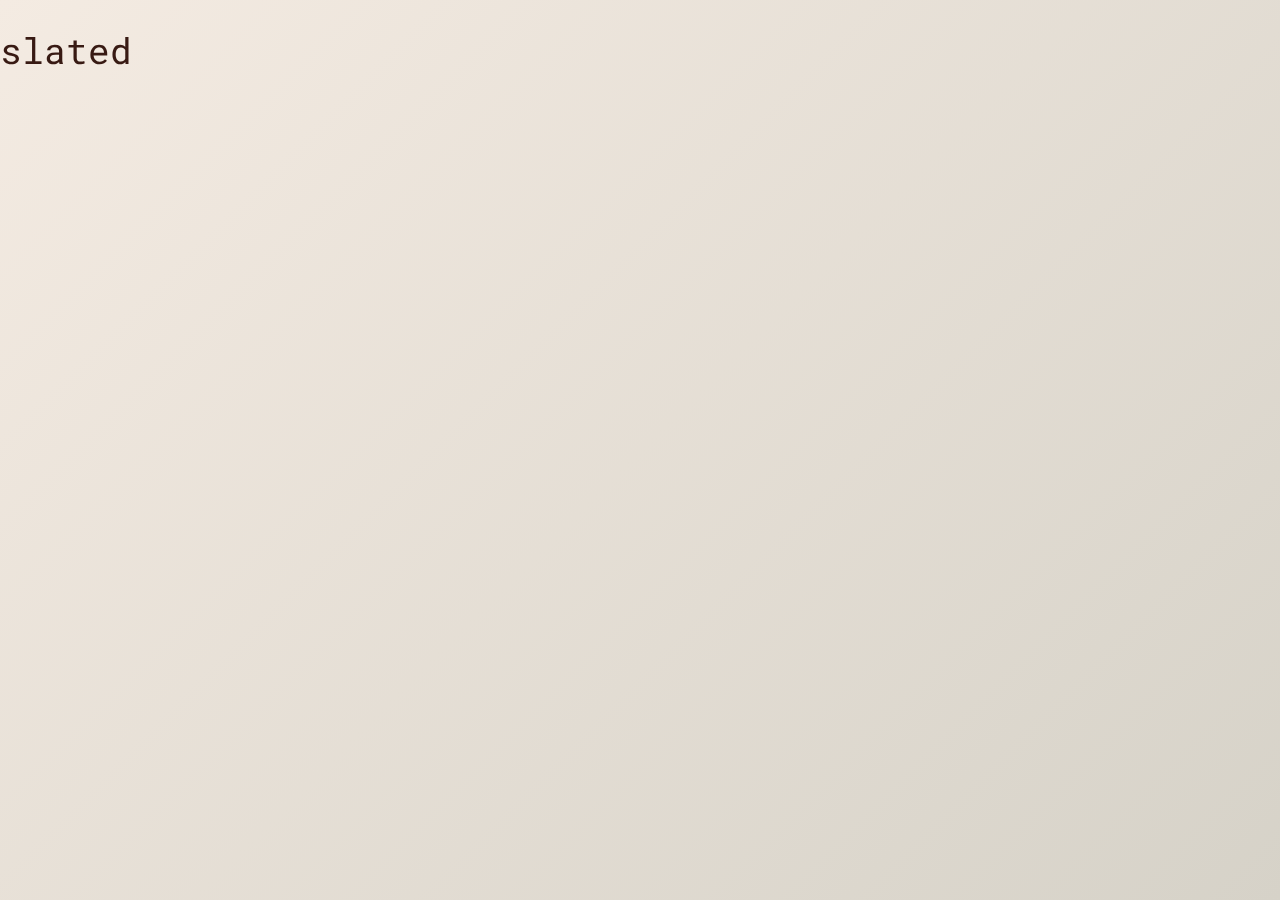
==== index.html @ e2514d9d "Initial styling, structure" ====
<!DOCTYPE html>
<html lang="en">

<head>
    <meta charset="UTF-8">
    <meta name="viewport" content="width=device-width, initial-scale=1.0">
    <title>Slated</title>
    <link rel="preconnect" href="https://fonts.googleapis.com">
    <link rel="preconnect" href="https://fonts.gstatic.com" crossorigin>
    <link href="https://fonts.googleapis.com/css2?family=Roboto+Mono:wght@100;200&display=swap" rel="stylesheet">
    <link rel="stylesheet" href="./style/style.css">
</head>

<body>
    <div class="background-gradient"></div>
    <header>
        <span class="h1">
            slated
        </span>
    </header>
    <main>
        
    </main>
    <footer></footer>
    <script src="./js/script.js"></script>
</body>

</html>
---- style/style.css ----
.background-gradient {
  position: fixed;
  background-color: green;
  height: 100%;
  width: 100%;
  z-index: -10;
  background: rgb(244, 235, 226);
  background: linear-gradient(135deg, rgb(244, 235, 226) 0%, rgb(214, 210, 200) 100%);
}

.h1 {
  font-size: 2.25em;
}

.h2 {
  font-size: 1.75;
}

.h3 {
  font-size: 1.25em;
}

header {
  position: fixed;
  width: 100%;
  height: 100px;
  display: grid;
  grid-template-columns: auto 1fr auto;
  justify-items: center;
  align-items: center;
}

*,
::before,
*::after {
  box-sizing: border-box;
}

:root {
  font: 1em "Roboto Mono", monospace;
  color: #381A13;
  height: 100%;
}

body {
  position: relative;
  height: 100%;
  margin: 0;
}/*# sourceMappingURL=style.css.map */
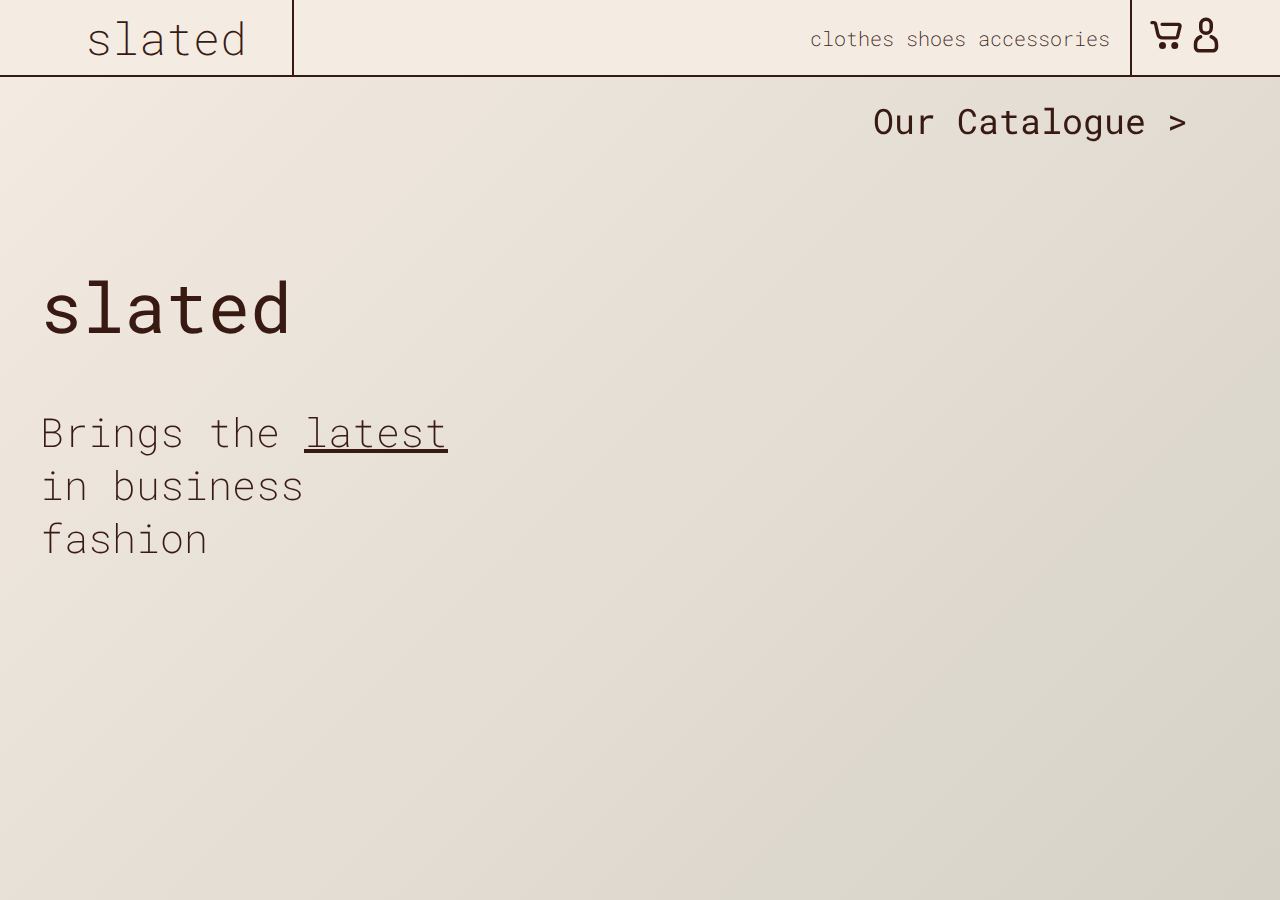
==== commit dbefb3d8: "Unresponsive front page" ====
--- a/index.html
+++ b/index.html
@@ -7,22 +7,83 @@
     <title>Slated</title>
     <link rel="preconnect" href="https://fonts.googleapis.com">
     <link rel="preconnect" href="https://fonts.gstatic.com" crossorigin>
-    <link href="https://fonts.googleapis.com/css2?family=Roboto+Mono:wght@100;200&display=swap" rel="stylesheet">
-    <link rel="stylesheet" href="./style/style.css">
+    <link href="https://fonts.googleapis.com/css2?family=Roboto+Mono:wght@100;200;400&display=swap" rel="stylesheet">
+    <link rel="stylesheet" href="./style/frontPage.css">
 </head>
 
 <body>
     <div class="background-gradient"></div>
     <header>
-        <span class="h1">
-            slated
-        </span>
+        <div class="container">
+            <a href="./" class="h1">
+                slated
+            </a>
+            <nav>
+                <ul>
+                    <li>
+                        <a href="">
+                            Clothes
+                        </a>
+                    </li>
+                    <li>
+                        <a href="">
+                            Shoes
+                        </a>
+                    </li>
+                    <li>
+                        <a href="">
+                            Accessories
+                        </a>
+                    </li>
+
+                </ul>
+            </nav>
+            <nav>
+                <ul>
+                    <li>
+                        <a href="">
+                            <svg class="shopping-cart" xmlns="http://www.w3.org/2000/svg" viewBox="-3 -4 24 24"
+                                width="28" fill="currentColor">
+                                <path
+                                    d="M7 16a2 2 0 1 1 0-4 2 2 0 0 1 0 4zm7 0a2 2 0 1 1 0-4 2 2 0 0 1 0 4zM.962 1.923A.962.962 0 0 1 .962 0h1.151c.902 0 1.682.626 1.878 1.506l1.253 5.642c.196.88.976 1.506 1.878 1.506h7.512l1.442-5.77H6.731a.962.962 0 0 1 0-1.922h9.345a1.923 1.923 0 0 1 1.866 2.39L16.5 9.12a1.923 1.923 0 0 1-1.866 1.457H7.122a3.846 3.846 0 0 1-3.755-3.012L2.113 1.923H.962z">
+                                </path>
+                            </svg>
+                        </a>
+                    </li>
+                    <li>
+                        <a href="">
+
+                            <svg xmlns="http://www.w3.org/2000/svg" viewBox="-5 -2 24 24" width="28"
+                                fill="currentColor">
+                                <path
+                                    d="M3.534 10.07a1 1 0 1 1 .733 1.86A3.579 3.579 0 0 0 2 15.26V17a1 1 0 0 0 1 1h8a1 1 0 0 0 1-1v-1.647a3.658 3.658 0 0 0-2.356-3.419 1 1 0 1 1 .712-1.868A5.658 5.658 0 0 1 14 15.353V17a3 3 0 0 1-3 3H3a3 3 0 0 1-3-3v-1.74a5.579 5.579 0 0 1 3.534-5.19zM7 0a4 4 0 0 1 4 4v2a4 4 0 1 1-8 0V4a4 4 0 0 1 4-4zm0 2a2 2 0 0 0-2 2v2a2 2 0 1 0 4 0V4a2 2 0 0 0-2-2z">
+                                </path>
+                            </svg>
+                        </a>
+                    </li>
+                </ul>
+            </nav>
+            <a class="burger" href="">
+                <svg xmlns="http://www.w3.org/2000/svg" viewBox="-5 -7 24 24" width="28" fill="currentColor">
+                    <path
+                        d="M1 0h12a1 1 0 0 1 0 2H1a1 1 0 1 1 0-2zm0 8h12a1 1 0 0 1 0 2H1a1 1 0 1 1 0-2zm0-4h12a1 1 0 0 1 0 2H1a1 1 0 1 1 0-2z">
+                    </path>
+                </svg>
+            </a>
+        </div>
     </header>
     <main>
-        
+        <article id="collections" class="container">
+            <div class="even">
+                <h1 style="font-weight: 200;"><span class="h2">slated</span><br><br>Brings the <span class="mark">latest</span> in business fashion</h1>
+            </div>
+            <div class="odd">
+                <h1 class="h2"><a href="">Our Catalogue ></a></h1>
+            </div>
+        </article>
     </main>
     <footer></footer>
-    <script src="./js/script.js"></script>
+    <script type="module" src="./js/collections.js"></script>
 </body>
 
 </html>--- a/style/frontPage.css
+++ b/style/frontPage.css
@@ -0,0 +1,179 @@
+.container {
+  max-width: 1200px;
+  margin: 0 auto;
+  width: 100%;
+}
+
+.background-gradient {
+  position: fixed;
+  height: 100%;
+  width: 100%;
+  z-index: -10;
+  background: rgb(244, 235, 226);
+  background: linear-gradient(135deg, rgb(244, 235, 226) 0%, rgb(214, 210, 200) 100%);
+}
+
+.h1,
+.h2,
+.h3 {
+  margin: 0;
+  font-weight: 200;
+}
+
+.h1 {
+  font-size: 2.25em;
+}
+
+.h2 {
+  font-size: 1.75em;
+  font-weight: 400;
+}
+
+.h3 {
+  font-size: 1.25em;
+}
+
+a {
+  text-decoration: none;
+  color: #381A13;
+}
+a:hover {
+  color: #664f35;
+}
+
+header {
+  position: sticky;
+  top: 0;
+  z-index: 1;
+  background-color: rgb(244, 235, 226);
+  width: 100%;
+  border-bottom: solid 2px #381A13;
+  text-transform: lowercase;
+}
+header ul {
+  list-style: none;
+  margin: 0;
+  padding: 0;
+}
+header ul li {
+  display: inline;
+}
+header svg {
+  scale: 1.5;
+}
+header .container {
+  height: 75px;
+  display: grid;
+  grid-template-columns: auto 1fr auto;
+  justify-items: center;
+  align-items: center;
+}
+header .container > * {
+  min-width: 100px;
+  display: flex;
+  justify-content: center;
+  align-items: center;
+  padding: 0 1em;
+}
+header .container > *:nth-child(2) {
+  width: 100%;
+  height: 100%;
+  border-left: solid 2px #381A13;
+  border-right: solid 2px #381A13;
+  justify-content: end;
+}
+header .container > *:last-child {
+  display: none;
+}
+@media screen and (max-width: 576px) {
+  header .container > *:last-child {
+    display: block;
+    grid-column-start: 3;
+    grid-column-end: 4;
+  }
+  header .container > *:not(:last-child, :first-child) {
+    display: none;
+  }
+}
+
+*,
+::before,
+*::after {
+  box-sizing: border-box;
+}
+
+:root {
+  font: 200 20px "Roboto Mono", monospace;
+  color: #381A13;
+  overscroll-behavior: none;
+}
+
+body {
+  position: relative;
+  height: 100%;
+  margin: 0;
+}
+
+.collection-card {
+  height: 546px;
+  width: 420px;
+  position: relative;
+  border-radius: 0.5em;
+  overflow: hidden;
+}
+.collection-card:hover {
+  cursor: pointer;
+}
+.collection-card img {
+  -o-object-fit: cover;
+     object-fit: cover;
+  display: block;
+  height: 100%;
+  width: 100%;
+  transition-property: scale;
+  transition-duration: 300ms;
+}
+.collection-card img.zoom {
+  scale: 1.2;
+}
+.collection-card .name-div {
+  color: rgb(244, 235, 226);
+  position: absolute;
+  display: flex;
+  justify-content: center;
+  align-items: center;
+  background-color: rgba(0, 0, 0, 0.37);
+  width: 100%;
+  height: 100%;
+  top: 0;
+}
+
+.mark {
+  text-decoration: underline;
+}
+
+main {
+  padding: 1em;
+}
+main article {
+  display: grid;
+  grid-template-columns: repeat(2, 1fr);
+  justify-items: center;
+  justify-content: space-around;
+}
+main article > div {
+  display: flex;
+  flex-direction: column;
+  align-items: center;
+  width: 420px;
+  gap: 120px;
+}
+main article > div:first-child {
+  margin-top: 136.5px;
+}
+main article > div:nth-child(even) {
+  justify-self: end;
+}
+main article > div:nth-child(odd) {
+  justify-self: start;
+}/*# sourceMappingURL=frontPage.css.map */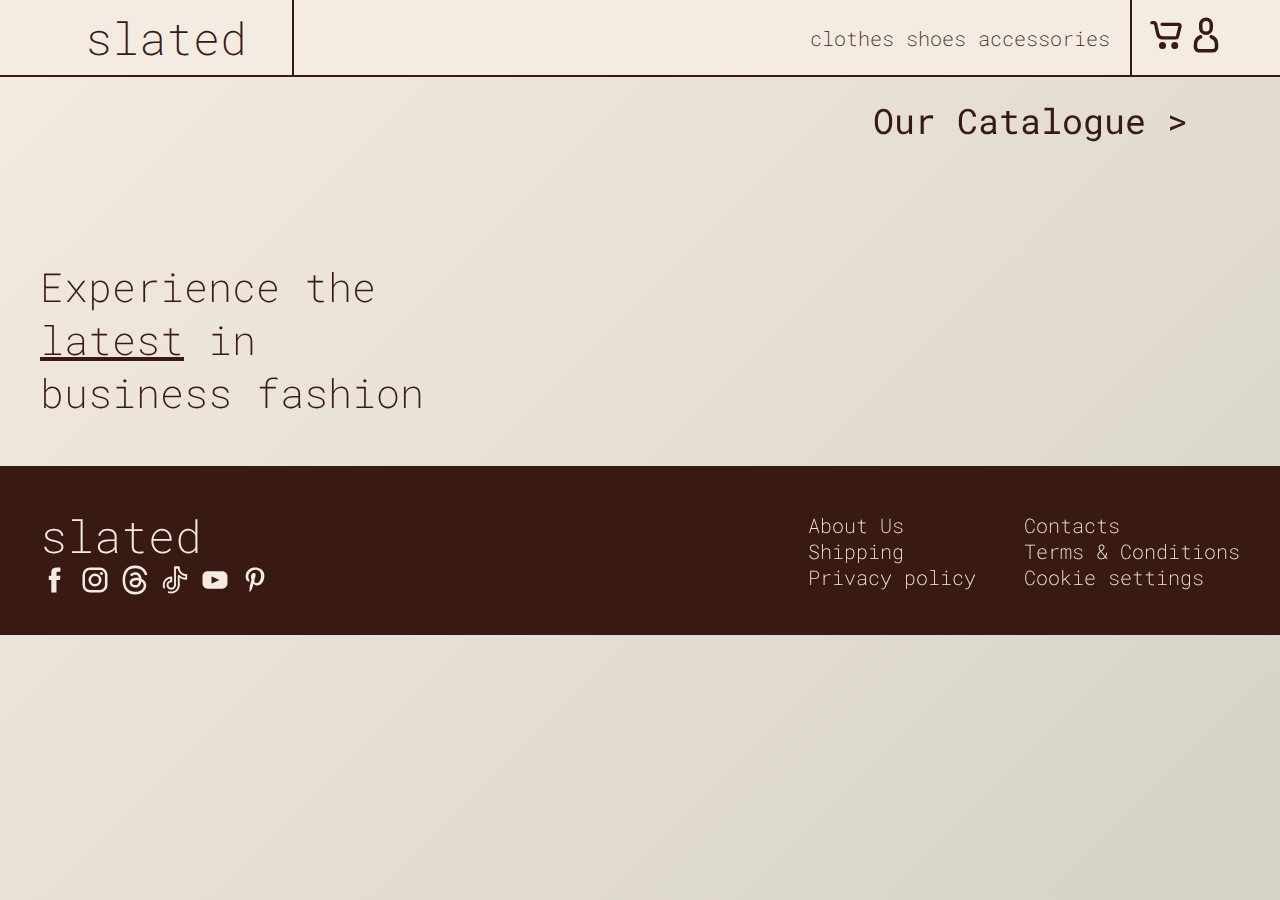
==== commit f183e3fe: "Product view, add and update cart, cart page start" ====
--- a/index.html
+++ b/index.html
@@ -5,10 +5,14 @@
     <meta charset="UTF-8">
     <meta name="viewport" content="width=device-width, initial-scale=1.0">
     <title>Slated</title>
+
+    <!-- Base -->
     <link rel="preconnect" href="https://fonts.googleapis.com">
     <link rel="preconnect" href="https://fonts.gstatic.com" crossorigin>
     <link href="https://fonts.googleapis.com/css2?family=Roboto+Mono:wght@100;200;400&display=swap" rel="stylesheet">
-    <link rel="stylesheet" href="./style/frontPage.css">
+    <link rel="stylesheet" href="./style/pages/style.css">
+
+    <link rel="stylesheet" href="./style/pages/front/frontPage.css">
 </head>
 
 <body>
@@ -21,17 +25,17 @@
             <nav>
                 <ul>
                     <li>
-                        <a href="">
+                        <a href="./products/?category=1,2">
                             Clothes
                         </a>
                     </li>
                     <li>
-                        <a href="">
+                        <a href="./products/?category=3">
                             Shoes
                         </a>
                     </li>
                     <li>
-                        <a href="">
+                        <a href="./products/?category=4">
                             Accessories
                         </a>
                     </li>
@@ -41,7 +45,7 @@
             <nav>
                 <ul>
                     <li>
-                        <a href="">
+                        <a class="cart" href="./cart/">
                             <svg class="shopping-cart" xmlns="http://www.w3.org/2000/svg" viewBox="-3 -4 24 24"
                                 width="28" fill="currentColor">
                                 <path
@@ -51,7 +55,7 @@
                         </a>
                     </li>
                     <li>
-                        <a href="">
+                        <a href="./user">
 
                             <svg xmlns="http://www.w3.org/2000/svg" viewBox="-5 -2 24 24" width="28"
                                 fill="currentColor">
@@ -63,27 +67,106 @@
                     </li>
                 </ul>
             </nav>
-            <a class="burger" href="">
-                <svg xmlns="http://www.w3.org/2000/svg" viewBox="-5 -7 24 24" width="28" fill="currentColor">
-                    <path
-                        d="M1 0h12a1 1 0 0 1 0 2H1a1 1 0 1 1 0-2zm0 8h12a1 1 0 0 1 0 2H1a1 1 0 1 1 0-2zm0-4h12a1 1 0 0 1 0 2H1a1 1 0 1 1 0-2z">
-                    </path>
-                </svg>
-            </a>
+            <div style="text-align: center;">
+                <button id="burger-btn" class="burger-btn" href="">
+                    <svg xmlns="http://www.w3.org/2000/svg" viewBox="-5 -7 24 24" width="28" fill="currentColor">
+                        <path
+                            d="M1 0h12a1 1 0 0 1 0 2H1a1 1 0 1 1 0-2zm0 8h12a1 1 0 0 1 0 2H1a1 1 0 1 1 0-2zm0-4h12a1 1 0 0 1 0 2H1a1 1 0 1 1 0-2z">
+                        </path>
+                    </svg>
+                </button>
+            </div>
         </div>
     </header>
+    <aside id="burger-menu" class="burger-menu">
+        <div class="container">
+            <nav>
+                <ul>
+                    <li>
+                        <a href="./products/?category=1,2">
+                            Clothes
+                        </a>
+                    </li>
+                    <li>
+                        <a href="./products/?category=3">
+                            Shoes
+                        </a>
+                    </li>
+                    <li>
+                        <a href="./products/?category=4">
+                            Accessories
+                        </a>
+                    </li>
+
+                </ul>
+            </nav>
+            <nav>
+                <ul>
+                    <li>
+                        <a class="cart" href="./cart/">
+                            <svg class="shopping-cart" xmlns="http://www.w3.org/2000/svg" viewBox="-3 -4 24 24"
+                                width="28" fill="currentColor">
+                                <path
+                                    d="M7 16a2 2 0 1 1 0-4 2 2 0 0 1 0 4zm7 0a2 2 0 1 1 0-4 2 2 0 0 1 0 4zM.962 1.923A.962.962 0 0 1 .962 0h1.151c.902 0 1.682.626 1.878 1.506l1.253 5.642c.196.88.976 1.506 1.878 1.506h7.512l1.442-5.77H6.731a.962.962 0 0 1 0-1.922h9.345a1.923 1.923 0 0 1 1.866 2.39L16.5 9.12a1.923 1.923 0 0 1-1.866 1.457H7.122a3.846 3.846 0 0 1-3.755-3.012L2.113 1.923H.962z">
+                                </path>
+                            </svg>
+                        </a>
+                    </li>
+                    <li>
+                        <a href="./user">
+
+                            <svg xmlns="http://www.w3.org/2000/svg" viewBox="-5 -2 24 24" width="28"
+                                fill="currentColor">
+                                <path
+                                    d="M3.534 10.07a1 1 0 1 1 .733 1.86A3.579 3.579 0 0 0 2 15.26V17a1 1 0 0 0 1 1h8a1 1 0 0 0 1-1v-1.647a3.658 3.658 0 0 0-2.356-3.419 1 1 0 1 1 .712-1.868A5.658 5.658 0 0 1 14 15.353V17a3 3 0 0 1-3 3H3a3 3 0 0 1-3-3v-1.74a5.579 5.579 0 0 1 3.534-5.19zM7 0a4 4 0 0 1 4 4v2a4 4 0 1 1-8 0V4a4 4 0 0 1 4-4zm0 2a2 2 0 0 0-2 2v2a2 2 0 1 0 4 0V4a2 2 0 0 0-2-2z">
+                                </path>
+                            </svg>
+                        </a>
+                    </li>
+                </ul>
+            </nav>
+        </div>
+    </aside>
     <main>
         <article id="collections" class="container">
             <div class="even">
-                <h1 style="font-weight: 200;"><span class="h2">slated</span><br><br>Brings the <span class="mark">latest</span> in business fashion</h1>
+                <h1 style="font-weight: 200;">Experience the <span class="mark">latest</span> in business fashion</h1>
             </div>
             <div class="odd">
-                <h1 class="h2"><a href="">Our Catalogue ></a></h1>
+                <h1 class="h2"><a href="./products/">Our Catalogue ></a></h1>
             </div>
         </article>
     </main>
-    <footer></footer>
+    <footer>
+        <div class="container row center">
+            <section>
+                <span class="h1">slated</span>
+                <nav>
+                    <ul class="socials">
+                        <li><a href="#"><img src="./assets/icons/socials/facebook.svg" alt=""></a></li>
+                        <li><a href="#"><img src="./assets/icons/socials/instagram.svg" alt=""></a></li>
+                        <li><a href="#"><img src="./assets/icons/socials/threads.svg" alt=""></a></li>
+                        <li><a href="#"><img src="./assets/icons/socials/tiktok.svg" alt=""></a></li>
+                        <li><a href="#"><img src="./assets/icons/socials/youtube.svg" alt=""></a></li>
+                        <li><a href="#"><img src="./assets/icons/socials/pinterest.svg" alt=""></a></li>
+                    </ul>
+                </nav>
+            </section>
+            <nav>
+                <ul class="grid">
+                    <li><a class="invert" href="#">About Us</a></li>
+                    <li><a class="invert" href="#">Contacts</a></li>
+                    <li><a class="invert" href="#">Shipping</a></li>
+                    <li><a class="invert" href="#">Terms & Conditions</a></li>
+                    <li><a class="invert" href="#">Privacy policy</a></li>
+                    <li><a class="invert" href="#">Cookie settings</a></li>
+                </ul>
+            </nav>
+        </div>
+    </footer>
     <script type="module" src="./js/collections.js"></script>
+    <script src="./js/burgerMenu.js"></script>
+    <script type="module" src="./js/cartManager.js"></script>
 </body>
 
 </html>--- a/style/pages/style.css
+++ b/style/pages/style.css
@@ -0,0 +1,370 @@
+.container {
+  max-width: 1200px;
+  margin: 0 auto;
+  width: 100%;
+}
+.container.row {
+  display: flex;
+  flex-direction: row;
+}
+.container.center {
+  justify-content: space-between;
+  align-items: center;
+}
+
+.background-gradient {
+  position: fixed;
+  height: 100%;
+  width: 100%;
+  z-index: -10;
+  background: #f4ebe2;
+  background: linear-gradient(135deg, rgb(244, 235, 226) 0%, rgb(214, 210, 200) 100%);
+}
+
+.h1,
+.h2,
+.h3 {
+  margin: 0;
+  font-weight: 200;
+}
+
+.h1 {
+  font-size: 2.25em;
+}
+
+.h2 {
+  font-size: 1.75em;
+  font-weight: 400;
+}
+
+.h3 {
+  font-size: 1.25em;
+}
+
+a {
+  text-decoration: none;
+  color: #381A13;
+}
+a:hover {
+  color: #664f35;
+}
+a.invert {
+  color: #f4ebe2;
+}
+a.invert:hover {
+  color: #664f35;
+  filter: brightness(200%);
+}
+
+.m-1 {
+  margin: 1em;
+}
+
+.mx-1 {
+  margin: 0 1em;
+}
+
+.my-1 {
+  margin: 1em 0;
+}
+
+.m-2 {
+  margin: 2em;
+}
+
+.mx-2 {
+  margin: 0 2em;
+}
+
+.my-2 {
+  margin: 2em 0;
+}
+
+.m-3 {
+  margin: 3em;
+}
+
+.mx-3 {
+  margin: 0 3em;
+}
+
+.my-3 {
+  margin: 3em 0;
+}
+
+.m-4 {
+  margin: 4em;
+}
+
+.mx-4 {
+  margin: 0 4em;
+}
+
+.my-4 {
+  margin: 4em 0;
+}
+
+.m-5 {
+  margin: 5em;
+}
+
+.mx-5 {
+  margin: 0 5em;
+}
+
+.my-5 {
+  margin: 5em 0;
+}
+
+.m-6 {
+  margin: 6em;
+}
+
+.mx-6 {
+  margin: 0 6em;
+}
+
+.my-6 {
+  margin: 6em 0;
+}
+
+.m-7 {
+  margin: 7em;
+}
+
+.mx-7 {
+  margin: 0 7em;
+}
+
+.my-7 {
+  margin: 7em 0;
+}
+
+.m-8 {
+  margin: 8em;
+}
+
+.mx-8 {
+  margin: 0 8em;
+}
+
+.my-8 {
+  margin: 8em 0;
+}
+
+.m-9 {
+  margin: 9em;
+}
+
+.mx-9 {
+  margin: 0 9em;
+}
+
+.my-9 {
+  margin: 9em 0;
+}
+
+.m-10 {
+  margin: 10em;
+}
+
+.mx-10 {
+  margin: 0 10em;
+}
+
+.my-10 {
+  margin: 10em 0;
+}
+
+.burger-btn {
+  background-color: transparent;
+  border: none;
+  width: -moz-fit-content;
+  width: fit-content;
+}
+.burger-btn:hover {
+  cursor: pointer;
+}
+
+aside.burger-menu {
+  position: fixed;
+  display: none;
+  background-color: #381A13;
+  height: 100dvh;
+  width: 100%;
+  z-index: 1;
+  left: -100%;
+  transition-property: left;
+  transition-duration: 300ms;
+}
+aside.burger-menu nav ul {
+  font-size: 2em;
+  padding: 0;
+  margin: 1em 0 0 0;
+  list-style-type: none;
+  text-align: center;
+}
+aside.burger-menu nav:last-of-type ul {
+  display: flex;
+  justify-content: center;
+}
+aside.burger-menu nav:last-of-type ul svg {
+  scale: 3;
+  margin: 1em;
+}
+aside.burger-menu nav a {
+  color: #f4ebe2;
+}
+aside.burger-menu.active {
+  left: 0;
+}
+@media screen and (max-width: 768px) {
+  aside.burger-menu {
+    display: block;
+  }
+}
+
+.cart {
+  position: relative;
+}
+.cart .cart-counter {
+  position: absolute;
+  display: flex;
+  justify-content: center;
+  align-items: center;
+  top: -20px;
+  right: 0;
+  background-color: #381A13;
+  color: #f4ebe2;
+  height: 25px;
+  width: 25px;
+  border-radius: 100%;
+}
+
+header {
+  position: sticky;
+  top: 0;
+  z-index: 1;
+  background-color: #f4ebe2;
+  width: 100%;
+  border-bottom: solid 2px #381A13;
+  text-transform: lowercase;
+}
+header ul {
+  list-style: none;
+  margin: 0;
+  padding: 0;
+}
+header ul li {
+  display: inline;
+}
+header svg {
+  scale: 1.5;
+}
+header .container {
+  height: 75px;
+  display: grid;
+  grid-template-columns: auto 1fr auto;
+  justify-items: center;
+  align-items: center;
+}
+header .container > * {
+  min-width: 100px;
+  display: flex;
+  justify-content: center;
+  align-items: center;
+  padding: 0 1em;
+}
+header .container > *:nth-child(2) {
+  width: 100%;
+  height: 100%;
+  border-left: solid 2px #381A13;
+  border-right: solid 2px #381A13;
+  justify-content: end;
+}
+header .container > *:last-child {
+  display: none;
+}
+@media screen and (max-width: 768px) {
+  header .container > *:last-child {
+    display: block;
+    grid-column-start: 3;
+    grid-column-end: 4;
+  }
+  header .container > *:not(:last-child, :first-child) {
+    display: none;
+  }
+}
+
+footer {
+  background-color: #381A13;
+  color: #f4ebe2;
+  padding: 2em;
+}
+@media screen and (max-width: 992px) {
+  footer {
+    padding: 2em 0;
+  }
+  footer > div.container.row {
+    flex-direction: column;
+    text-align: center;
+    gap: 2em;
+  }
+}
+@media screen and (max-width: 768px) {
+  footer ul.grid {
+    grid-template-columns: 1fr;
+    row-gap: 1em;
+  }
+}
+footer nav ul {
+  margin: 0;
+  padding: 0;
+  list-style-type: none;
+  display: flex;
+}
+footer nav ul img {
+  display: block;
+  height: 30px;
+}
+footer .socials {
+  gap: 0.5em;
+}
+footer .grid {
+  display: grid;
+  grid-template-columns: repeat(2, 1fr);
+}
+
+*,
+::before,
+*::after {
+  box-sizing: border-box;
+}
+
+:root {
+  font: 200 20px "Roboto Mono", monospace;
+  color: #381A13;
+  overscroll-behavior: none;
+  height: 100%;
+}
+
+body {
+  position: relative;
+  margin: 0;
+  min-height: 100dvh;
+}
+
+header {
+  flex: 0;
+}
+
+main {
+  flex: 1;
+  display: flex;
+  justify-content: center;
+  align-items: center;
+}
+
+footer {
+  flex: 0;
+}/*# sourceMappingURL=style.css.map */--- a/style/pages/front/frontPage.css
+++ b/style/pages/front/frontPage.css
@@ -0,0 +1,97 @@
+.container {
+  max-width: 1200px;
+  margin: 0 auto;
+  width: 100%;
+}
+.container.row {
+  display: flex;
+  flex-direction: row;
+}
+.container.center {
+  justify-content: space-between;
+  align-items: center;
+}
+
+.collection-card {
+  height: 546px;
+  width: 420px;
+  position: relative;
+  border-radius: 0.5em;
+  overflow: hidden;
+  transition-property: width, heigth;
+  transition-duration: 500ms;
+}
+@media screen and (max-width: 992px) {
+  .collection-card {
+    width: 320px;
+    height: 416px;
+  }
+}
+.collection-card:hover {
+  cursor: pointer;
+}
+.collection-card img {
+  -o-object-fit: cover;
+     object-fit: cover;
+  display: block;
+  height: 100%;
+  width: 100%;
+  transition-property: scale;
+  transition-duration: 300ms;
+}
+.collection-card img.zoom {
+  scale: 1.2;
+}
+.collection-card .name-div {
+  color: #f4ebe2;
+  position: absolute;
+  display: flex;
+  justify-content: center;
+  align-items: center;
+  background-color: rgba(0, 0, 0, 0.37);
+  width: 100%;
+  height: 100%;
+  top: 0;
+}
+
+.mark {
+  text-decoration: underline;
+}
+
+main {
+  padding: 1em;
+}
+main article {
+  display: grid;
+  grid-template-columns: repeat(2, 1fr);
+  justify-items: center;
+  justify-content: space-around;
+}
+main article > div {
+  display: flex;
+  flex-direction: column;
+  align-items: center;
+  width: 420px;
+  gap: 120px;
+}
+main article > div:first-child {
+  margin-top: 136.5px;
+}
+main article > div:nth-child(even) {
+  justify-self: end;
+}
+main article > div:nth-child(odd) {
+  justify-self: start;
+}
+@media screen and (max-width: 768px) {
+  main article {
+    grid-template-columns: 1fr;
+    gap: 120px;
+  }
+  main article > div:nth-child(even) {
+    justify-self: center;
+  }
+  main article > div:nth-child(odd) {
+    justify-self: center;
+  }
+}/*# sourceMappingURL=frontPage.css.map */